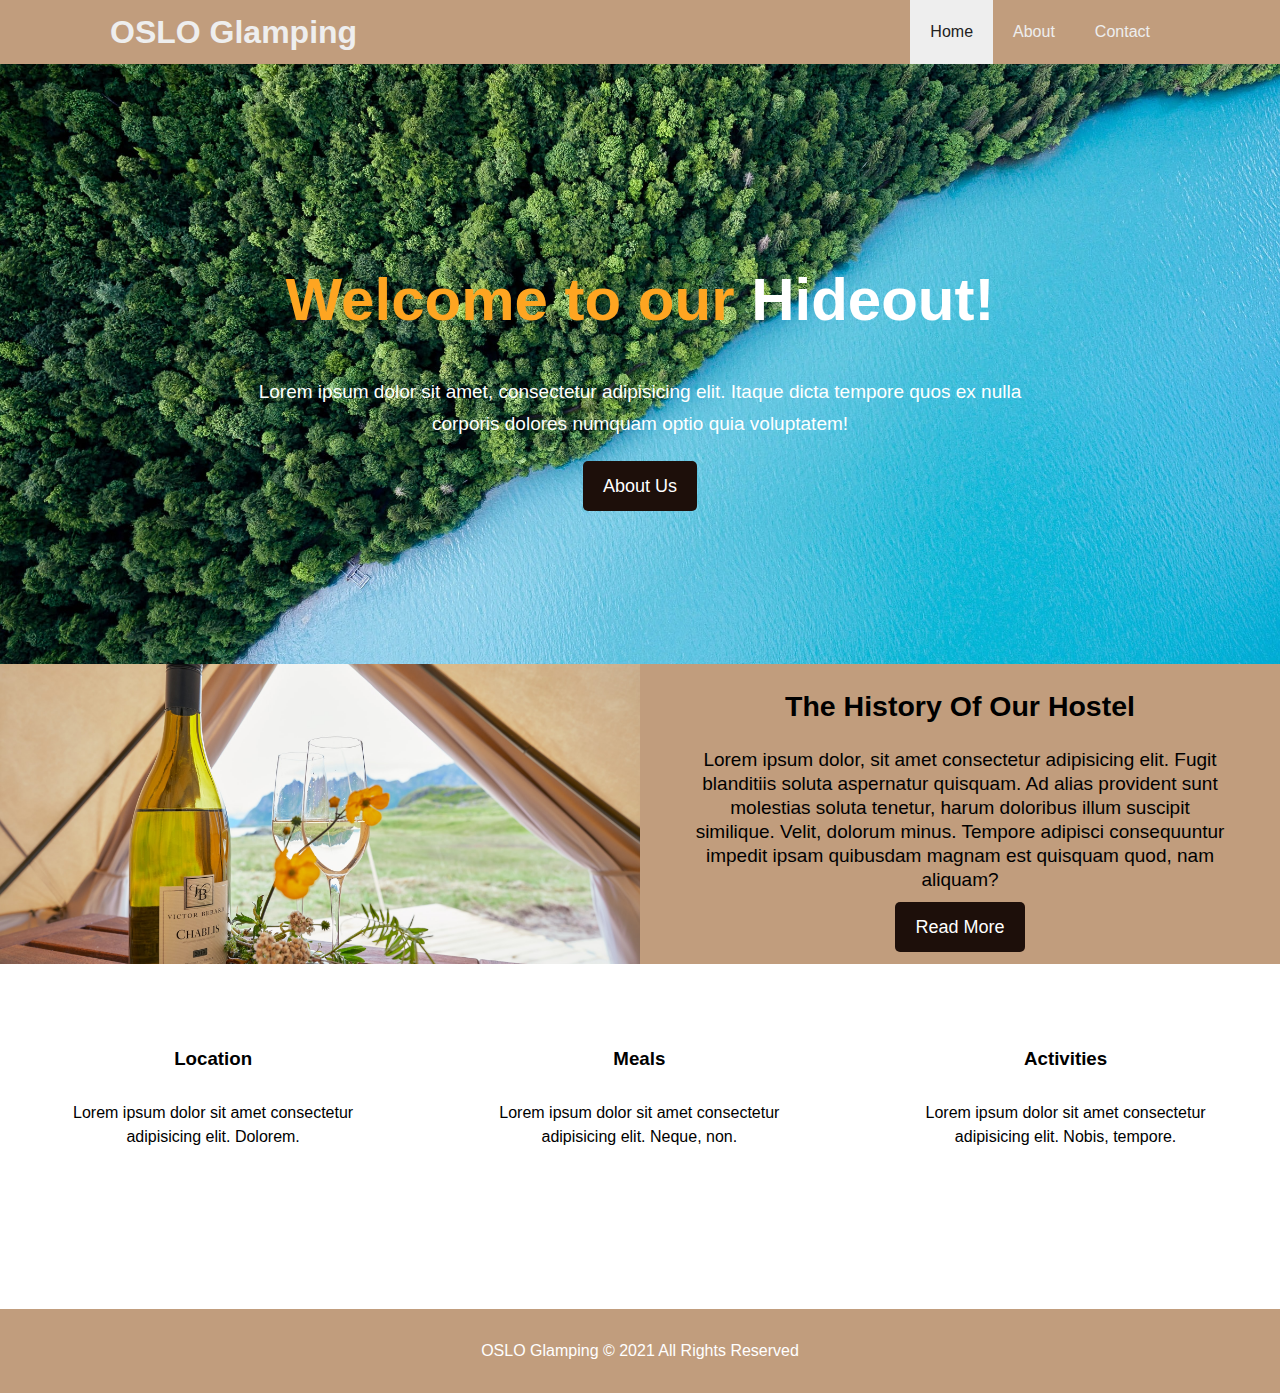
==== index.html @ 7331883e "Main pages and layout added" ====
<!DOCTYPE html>
<html lang="en">
<head>
   <meta charset="UTF-8">
   <meta name="viewport" content="width=device-width, initial-scale=1.0">
   <meta name="description" content="Welcome to the most visited hotel from Bucharest">
   <meta name="keywords" content="Hotel,Bucharest Hotel, Romania">
   <link rel="stylesheet" href="css/style.css">
   <link rel="stylesheet" href="https://cdnjs.cloudflare.com/ajax/libs/font-awesome/5.15.1/css/all.min.css" integrity="sha512-+4zCK9k+qNFUR5X+cKL9EIR+ZOhtIloNl9GIKS57V1MyNsYpYcUrUeQc9vNfzsWfV28IaLL3i96P9sdNyeRssA==" crossorigin="anonymous" />
   <title>OSLO Glamping | Welcome</title>
</head>
<body>
   <header>
      <nav id="navbar">
         <div class="container">
            <h1 class="logo"><a href="index.html">OSLO Glamping</a></h1>
            <ul>
               <li><a class="current" href="index.html">Home</a></li>
               <li><a href="about.html">About</a></li>
               <li><a href="contact.html">Contact</a></li>
            </ul>
         </div>
      </nav>
      <div id="showcase">
         <div class="container">
            <div class="showcase-content">
               <h1><span class="text-primary">Welcome to our </span>Hideout!</h1>
               <p class="intro">Lorem ipsum dolor sit amet, consectetur adipisicing elit. Itaque dicta tempore quos ex nulla corporis dolores numquam optio quia voluptatem!</p>
               <a class="btn" href="about.html">About Us</a>
            </div>
         </div>
      </div>
   </header>
   <section id="home-info" class="bg-blue">
      <div class="info-img">
      </div>
      <div class="info-content">
         <h2>The History Of Our Hostel</h2>
         <p>Lorem ipsum dolor, sit amet consectetur adipisicing elit. Fugit blanditiis soluta aspernatur quisquam. Ad alias provident sunt molestias soluta tenetur, harum doloribus illum suscipit similique. Velit, dolorum minus. Tempore adipisci consequuntur impedit ipsam quibusdam magnam est quisquam quod, nam aliquam?</p>
         <a href="about.html" class="btn">Read More</a>
      </div>
   </section>
   <section id="features">
      <div class="box">
         <!-- <i class="fas fa-street-view"></i> -->
         <i class="fas fa-map-signs"></i>
         <h3>Location</h3>
         <p>Lorem ipsum dolor sit amet consectetur adipisicing elit. Dolorem.
         </p>
      </div>
      <div class="box">
         <i class="fas fa-utensils"></i>
         <h3>Meals</h3>
         <p>Lorem ipsum dolor sit amet consectetur adipisicing elit. Neque, non.</p>
      </div>
      <div class="box">
         <i class="fas fa-biking"></i>
         <h3>Activities</h3>
         <p>Lorem ipsum dolor sit amet consectetur adipisicing elit. Nobis, tempore.
         </p>
      </div>
      <div class="box"></div>
   </section>
   <div class="clr"></div>
   <footer id="main-footer">
      <p>OSLO Glamping &copy; 2021 All Rights Reserved</p>
   </footer>
</body>
</html>
---- css/style.css ----
/* CSS Reset */
* {
   margin: 0;
   padding: 0;
   box-sizing: border-box;
}

/* main styling */
body {
   font-family: Verdana, Geneva, Tahoma, sans-serif;
   line-height: 1.5em;
}

a {
   color: #333;
   text-decoration: none;
}

h1,h2,h3 {
   padding-bottom: 20px;
}

p {
   margin: 10px 0;
}

/* utility */
.container {
   max-width: 1100px;
   margin:auto;
   padding: 0 20px;
}

.text-primary {
   color: #fea521;
}

.intro {
   font-size: 19px;
   text-align: center;
   line-height: 1.7em;
   width: 80%;
   margin:auto;
   padding:20px;
}

.btn {
   display: inline-block;
   font-size:18px;
   color:white;
   background-color: #1d0f0a;
   padding: 13px 20px;
   border-radius: 5px;
   cursor: pointer;
}

.btn:hover {
   background-color: #03506f;
}

.btn-dark {
   background-color: #212121;
   color: #eeeeee;
}

.btn-dark:hover {
   background-color: #212121;
   color: #03506f;
}

.bg-light {
   background-color: #c19d7d;
}

.bg-blue {
   background-color: #03506f;
   color:#eee;
}

/* padding  */

.py-1 { padding: 10px 0;}
.py-2 { padding: 20px 0;}
.py-3 { padding: 30px 0;}
.px-1 { padding: 0 10px;}
.px-2 { padding: 0 20px;}

/* Navbar */
#navbar {
   background-color: #c19d7d;
   /* background-color: #44561e; */
   color: #eeeeee;
   /* https://css-tricks.com/forums/topic/float-removing-background-color/ */
   overflow: hidden;
}

#navbar a{
   color: #eeeeee; 
}

#navbar h1 {
   float: left;
   padding-top: 20px;
}

#navbar ul {
   list-style: none;
   float: right;
}

#navbar ul li {
   float: left;
}

#navbar ul li a {
   display: block;
   padding: 20px;
   text-align: center;
}

#navbar ul li a:hover
{
   background-color: #eee;
   color: #212121;
}

#navbar .current{
   background-color: #eee;
   color: #212121;
}

/* Show case */
#showcase {
   background: url('../images/andreas-gucklhorn-mawU2PoJWfU-unsplash.jpg') no-repeat center center/cover;
   height: 600px;
}

#showcase .showcase-content {
   /* color: #382933; */
   color: white;
   text-align: center;
   padding-top: 200px;
}

#showcase .showcase-content h1 {
   font-size: 60px;
   line-height: 1.2em;
}

/* home info */

#home-info {
   height: 300px;
}

#home-info .info-img {
   float: left;
   width: 50%;
   background: url('../images/vidar-nordli-mathisen-tvnUb59Fk30-unsplash.jpg') no-repeat center center/cover;
   min-height: 100%;
}

#home-info .info-content {
   float: right;
   width: 50%;
   height: 100%;
   text-align: center;
   padding: 30px 50px;
   overflow: hidden;
   font-size:19px;
   background-color: #c19d7d;
   color: black;
}

/* Features */
.box {
   float:left;
   width: 33.3%;
   padding: 50px;
   text-align: center;
}

.fas {
   font-size: 40px;
}

.box i {
   margin: 10px;
}

/* The way for clearing the floats */
.clr {
   clear: both;
}

/* about info */
#about-info .info-right {
   float: right;
   width: 50%;
   min-height: 100%;
}

#about-info .info-right img{
   display: block;
   width: 70%;
   margin: auto;
   /* border-radius: 50%; */
}

#about-info .info-left {
   width: 50%;
   float: left;
   min-height: 100%;
}

/* testimonials*/
#testimonials {
   height: 650px;
   width: 60%;
   margin: auto;
   background: url('../images/alex-batonisashvili-GlU-bGYgLlg-unsplash.jpg') no-repeat center center/cover;
   padding-top: 40px;
   margin-bottom: 40px;
}

#testimonials .testimonial {
   padding: 20px;
   margin-bottom: 40px;
   height: 11em;
   border-radius: 10px;
}


#testimonials .testimonial img {
   width: 140px;
   float: left;
   padding-right: 20px;
}

#testimonials h2 {
   text-align: center;
   padding-bottom: 30px;
   color: #1d0f0a;
   font-size: 2em;
}


/* -----------------contact form------------------------- */


#contact-form .form-group {
   margin-bottom: 20px;
}

#contact-form label {
   display: block;
   margin-bottom: 5px;
}

#contact-form input,
#contact-form textarea
{
   width: 100%;
   padding: 10px;
   border: 1px solid #ddd;
}

#contact-form textarea {
   height: 200px;
}

#contact-form input:focus,
#contact-form textarea:focus {
   outline: none;
   border-color: #03506f;
}

/* Footer */
#main-footer {
   text-align: center;
   background-color: #c19d7d;
   color:white;
   padding: 20px;
}
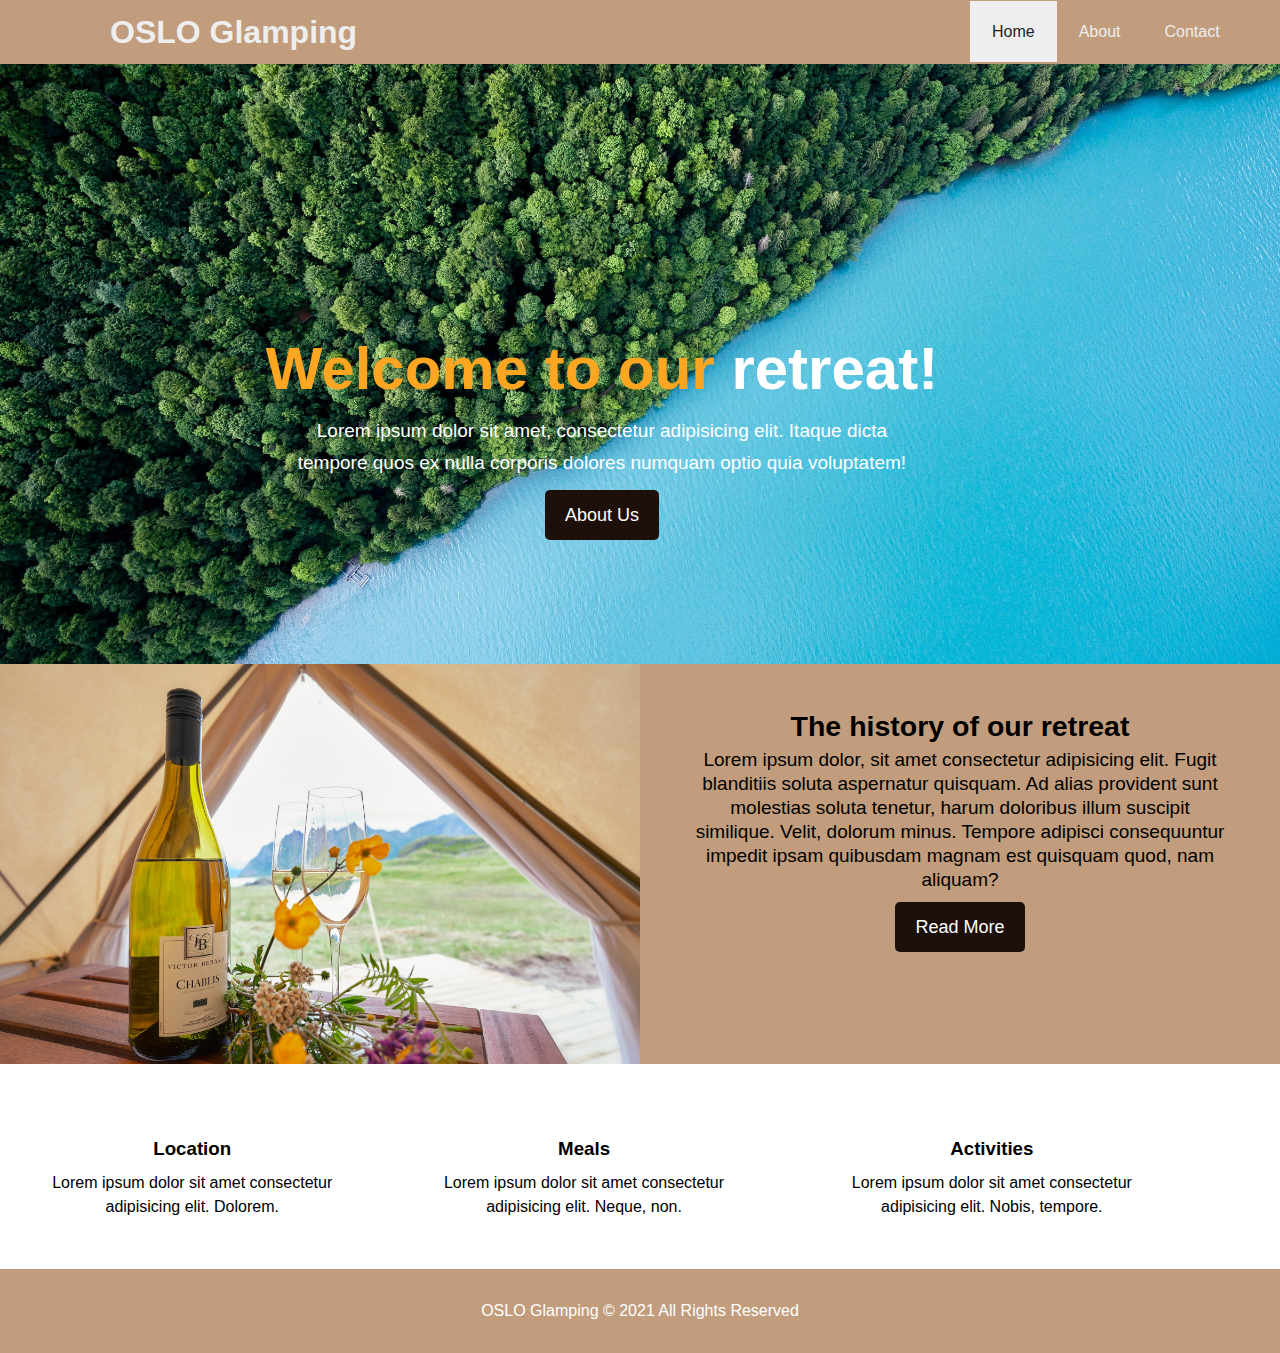
==== commit 05bf8566: "Flexbox update 1" ====
--- a/index.html
+++ b/index.html
@@ -12,7 +12,7 @@
 <body>
    <header>
       <nav id="navbar">
-         <div class="container">
+         <div class="container-nav">
             <h1 class="logo"><a href="index.html">OSLO Glamping</a></h1>
             <ul>
                <li><a class="current" href="index.html">Home</a></li>
@@ -22,9 +22,9 @@
          </div>
       </nav>
       <div id="showcase">
-         <div class="container">
+         <div class="container-showcase">
             <div class="showcase-content">
-               <h1><span class="text-primary">Welcome to our </span>Hideout!</h1>
+               <h1><span class="text-primary">Welcome to our </span>retreat!</h1>
                <p class="intro">Lorem ipsum dolor sit amet, consectetur adipisicing elit. Itaque dicta tempore quos ex nulla corporis dolores numquam optio quia voluptatem!</p>
                <a class="btn" href="about.html">About Us</a>
             </div>
@@ -35,14 +35,13 @@
       <div class="info-img">
       </div>
       <div class="info-content">
-         <h2>The History Of Our Hostel</h2>
+         <h2>The history of our retreat</h2>
          <p>Lorem ipsum dolor, sit amet consectetur adipisicing elit. Fugit blanditiis soluta aspernatur quisquam. Ad alias provident sunt molestias soluta tenetur, harum doloribus illum suscipit similique. Velit, dolorum minus. Tempore adipisci consequuntur impedit ipsam quibusdam magnam est quisquam quod, nam aliquam?</p>
          <a href="about.html" class="btn">Read More</a>
       </div>
    </section>
    <section id="features">
       <div class="box">
-         <!-- <i class="fas fa-street-view"></i> -->
          <i class="fas fa-map-signs"></i>
          <h3>Location</h3>
          <p>Lorem ipsum dolor sit amet consectetur adipisicing elit. Dolorem.
--- a/css/style.css
+++ b/css/style.css
@@ -16,19 +16,20 @@
    text-decoration: none;
 }
 
-h1,h2,h3 {
-   padding-bottom: 20px;
-}
-
 p {
    margin: 10px 0;
 }
 
 /* utility */
-.container {
+.container-nav {
+   
+   display: flex;
+   justify-content: space-between;
+   align-items: center;
    max-width: 1100px;
    margin:auto;
-   padding: 0 20px;
+   padding: 20px;
+   flex-wrap: wrap;
 }
 
 .text-primary {
@@ -39,9 +40,9 @@
    font-size: 19px;
    text-align: center;
    line-height: 1.7em;
-   width: 80%;
+   width: 55%;
    margin:auto;
-   padding:20px;
+   padding:10px;
 }
 
 .btn {
@@ -69,6 +70,7 @@
 }
 
 .bg-light {
+   display: flex;
    background-color: #c19d7d;
 }
 
@@ -79,11 +81,11 @@
 
 /* padding  */
 
-.py-1 { padding: 10px 0;}
+/* .py-1 { padding: 10px 0;}
 .py-2 { padding: 20px 0;}
 .py-3 { padding: 30px 0;}
 .px-1 { padding: 0 10px;}
-.px-2 { padding: 0 20px;}
+.px-2 { padding: 0 20px;} */
 
 /* Navbar */
 #navbar {
@@ -91,31 +93,34 @@
    /* background-color: #44561e; */
    color: #eeeeee;
    /* https://css-tricks.com/forums/topic/float-removing-background-color/ */
-   overflow: hidden;
+   /* overflow: hidden; */
+}
+
+.logo{
+   /* display: inline-block; */
 }
 
 #navbar a{
    color: #eeeeee; 
 }
 
-#navbar h1 {
-   float: left;
-   padding-top: 20px;
-}
-
-#navbar ul {
+
+#navbar ul {  
+   width: 200px;
+   display: flex;
    list-style: none;
-   float: right;
+   justify-content: space-around;
+   /* flex-grow: 1; */
 }
 
 #navbar ul li {
-   float: left;
+   /* height: auto;    */
 }
 
 #navbar ul li a {
-   display: block;
-   padding: 20px;
-   text-align: center;
+   /* display: block; */
+   padding: 22px;
+   /* text-align: center; */
 }
 
 #navbar ul li a:hover
@@ -136,47 +141,60 @@
 }
 
 #showcase .showcase-content {
-   /* color: #382933; */
    color: white;
    text-align: center;
-   padding-top: 200px;
+   position: absolute;
+   top: 37%;
 }
 
 #showcase .showcase-content h1 {
    font-size: 60px;
    line-height: 1.2em;
-}
-
-/* home info */
+   
+}
+
+
+/* --------home info ---------*/
+
 
 #home-info {
-   height: 300px;
-}
-
-#home-info .info-img {
-   float: left;
-   width: 50%;
+   height: 25em;
+   display: flex;
+   justify-content: space-between;
+   /* align-items: center; */
+}
+
+.info-img {
+   flex-basis: 50%;
    background: url('../images/vidar-nordli-mathisen-tvnUb59Fk30-unsplash.jpg') no-repeat center center/cover;
    min-height: 100%;
 }
 
 #home-info .info-content {
-   float: right;
-   width: 50%;
-   height: 100%;
-   text-align: center;
-   padding: 30px 50px;
-   overflow: hidden;
+   flex-basis: 50%;
+   text-align: center;
+   padding: 50px;
    font-size:19px;
    background-color: #c19d7d;
    color: black;
 }
 
 /* Features */
+#features{
+   display: flex;
+   justify-content: space-around;
+}
+
+@media (max-width:800px){
+   #features{
+      display: flex;
+      flex-direction: column;
+      /* justify-content: space-around; */
+   }
+}
+
 .box {
-   float:left;
-   width: 33.3%;
-   padding: 50px;
+   padding: 40px;
    text-align: center;
 }
 
@@ -185,38 +203,50 @@
 }
 
 .box i {
-   margin: 10px;
-}
-
-/* The way for clearing the floats */
-.clr {
-   clear: both;
-}
-
-/* about info */
+   margin: 20px;
+}
+
+
+/* ---------about info--------- */
+
+.container-about{
+   display: flex;
+   justify-content:space-around;
+   align-items: center;
+   height: 300px;
+   width: 90%;
+   margin: auto;
+   flex-wrap: wrap;
+}
+.text-primary{
+   width: 300px;
+}
 #about-info .info-right {
-   float: right;
-   width: 50%;
+
+}
+
+#about-info .info-right img{
+   width :300px;
+}
+
+#about-info .info-left { 
+   width: 50%;   
    min-height: 100%;
-}
-
-#about-info .info-right img{
-   display: block;
-   width: 70%;
-   margin: auto;
-   /* border-radius: 50%; */
-}
-
-#about-info .info-left {
-   width: 50%;
-   float: left;
-   min-height: 100%;
+   padding-top: 50px;
+  
 }
 
 /* testimonials*/
+
+.container-testimonials{
+   display: flex;
+   flex-direction: column;
+   align-items: center;
+   
+}
 #testimonials {
    height: 650px;
-   width: 60%;
+   width: 80%;
    margin: auto;
    background: url('../images/alex-batonisashvili-GlU-bGYgLlg-unsplash.jpg') no-repeat center center/cover;
    padding-top: 40px;
@@ -232,8 +262,7 @@
 
 
 #testimonials .testimonial img {
-   width: 140px;
-   float: left;
+   width: 150px;
    padding-right: 20px;
 }
 
@@ -245,8 +274,13 @@
 }
 
 
-/* -----------------contact form------------------------- */
-
+/* -------------contact form------------ */
+
+.container-form {
+   width: 1100px;
+   margin:auto;
+   padding: 20px;
+}
 
 #contact-form .form-group {
    margin-bottom: 20px;
@@ -274,6 +308,11 @@
    outline: none;
    border-color: #03506f;
 }
+#contact-info{
+   display: flex;
+   justify-content: center;
+   padding-top: 20px;
+}
 
 /* Footer */
 #main-footer {
